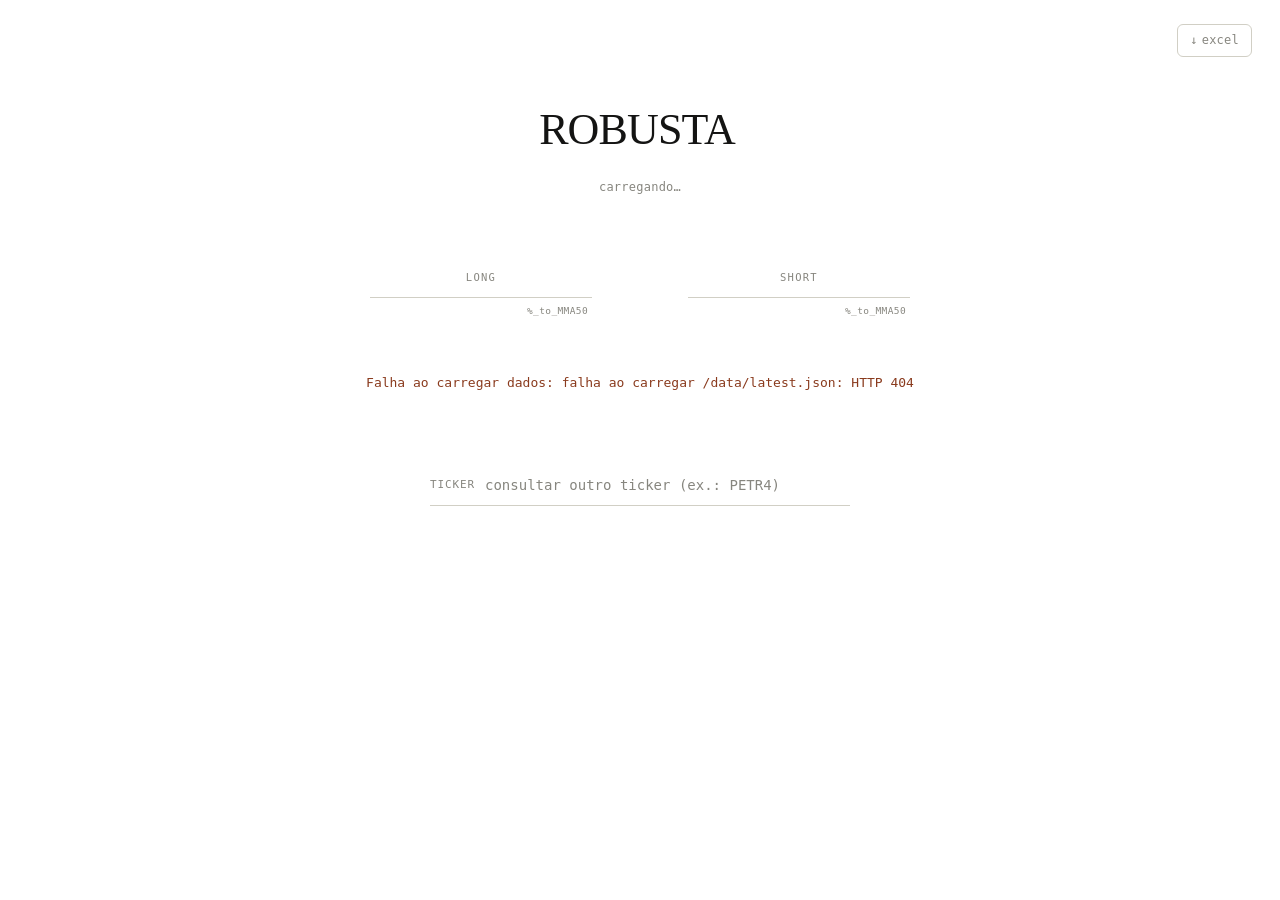
==== site/index.html @ 288c3e0b "versao para primeiro deploy" ====
<!DOCTYPE html>
<html lang="pt-BR">
<head>
  <meta charset="UTF-8">
  <meta name="viewport" content="width=device-width, initial-scale=1.0">
  <title>ROBUSTA</title>
  <link rel="stylesheet" href="assets/app.css">
</head>
<body>

  <main class="app">
    <a href="/data/latest.xlsx" download="robusta-latest.xlsx" class="download-btn">
      <span class="arrow">↓</span>excel
    </a>

    <div class="brand-center">
      <div class="name">ROBUSTA<span class="v" id="brand-version"></span></div>
    </div>
    <div class="run-stamp" id="run-stamp">carregando…</div>

    <div class="lists" id="lists" hidden>
      <div class="col">
        <div class="col-title">long</div>
        <div class="col-sub">%_to_MMA50</div>
        <div id="long-list"></div>
      </div>
      <div class="col">
        <div class="col-title">short</div>
        <div class="col-sub">%_to_MMA50</div>
        <div id="short-list"></div>
      </div>
    </div>

    <div class="status" id="status"></div>

    <form class="search-line" id="search-form" hidden>
      <span class="label">ticker</span>
      <input
        type="text"
        id="search-input"
        placeholder="consultar outro ticker (ex.: PETR4)"
        autocomplete="off"
        spellcheck="false">
    </form>
  </main>

  <script src="assets/app.js"></script>
  <script>
    (async function () {
      const $ = (id) => document.getElementById(id);

      function renderRow(item, todosTickers) {
        const ticker = item.ticker;
        const pct = todosTickers[ticker]?.pct_to_mma50;
        const val = window.ROBUSTA.formataPercentual(pct);
        const cls = (pct ?? 0) >= 0 ? "up" : "down";
        const a = document.createElement("a");
        a.className = "row";
        a.href = window.ROBUSTA.urlDoTicker(ticker);
        a.innerHTML =
          `<span class="tk">${ticker}</span>` +
          `<span class="val ${cls}">${val}</span>`;
        return a;
      }

      try {
        const dados = await window.ROBUSTA.carregaDados();

        $("brand-version").textContent = dados.robusta_version
          ? `v${dados.robusta_version}` : "";
        $("run-stamp").textContent = window.ROBUSTA.formataData(dados.generatedAt);

        const longList = $("long-list");
        const shortList = $("short-list");
        (dados.signals.longs || []).forEach((it) => longList.appendChild(renderRow(it, dados.tickers)));
        (dados.signals.shorts || []).forEach((it) => shortList.appendChild(renderRow(it, dados.tickers)));

        $("lists").hidden = false;
        $("search-form").hidden = false;

        $("search-form").addEventListener("submit", (e) => {
          e.preventDefault();
          const t = $("search-input").value.toUpperCase().trim();
          if (t) window.location.href = window.ROBUSTA.urlDoTicker(t);
        });
      } catch (err) {
        console.error(err);
        $("status").classList.add("error");
        $("status").textContent = "Falha ao carregar dados: " + err.message;
      }
    })();
  </script>
</body>
</html>
---- site/assets/app.css ----
/* ROBUSTA frontend — estilo clean inspirado em google.com */

:root {
  --ivory:    #FAF9F5;
  --slate:    #141413;
  --clay:     #D97757;
  --oat:      #E3DACC;
  --olive:    #788C5D;
  --rust:     #8A3B1E;
  --gray-150: #F0EEE6;
  --gray-300: #D1CFC5;
  --gray-500: #87867F;
  --gray-700: #3D3D3A;
  --white:    #FFFFFF;

  --serif: ui-serif, Georgia, "Times New Roman", serif;
  --sans:  system-ui, -apple-system, "Segoe UI", Roboto, sans-serif;
  --mono:  ui-monospace, "SF Mono", Menlo, Monaco, monospace;
}

* { margin: 0; padding: 0; box-sizing: border-box; }

html, body {
  font-family: var(--sans);
  background: var(--ivory);
  color: var(--gray-700);
  line-height: 1.55;
  -webkit-font-smoothing: antialiased;
}

a { color: var(--clay); text-decoration: none; }
a:hover { text-decoration: underline; }

/* ==================================================================
   DASHBOARD (index.html)
   ================================================================== */

.app {
  background: var(--white);
  min-height: 100vh;
  padding: 96px 36px 72px;
  position: relative;
}

/* botão download excel */
.download-btn {
  position: absolute;
  top: 24px;
  right: 28px;
  font-family: var(--mono);
  font-size: 12px;
  color: var(--gray-500);
  padding: 6px 12px;
  border: 1px solid var(--gray-300);
  border-radius: 6px;
  transition: color 0.12s, border-color 0.12s;
  letter-spacing: 0.02em;
}
.download-btn:hover {
  color: var(--clay);
  border-color: var(--clay);
  text-decoration: none;
}
.download-btn .arrow { margin-right: 4px; }

/* brand central */
.brand-center { text-align: center; margin-bottom: 14px; }
.brand-center .name {
  font-family: var(--serif);
  font-weight: 500;
  font-size: 44px;
  color: var(--slate);
  letter-spacing: -0.02em;
}
.brand-center .v {
  font-family: var(--mono);
  font-size: 11px;
  color: var(--gray-500);
  margin-left: 6px;
  vertical-align: 18px;
}

.run-stamp {
  text-align: center;
  font-family: var(--mono);
  font-size: 12px;
  color: var(--gray-500);
  margin-bottom: 72px;
  letter-spacing: 0.02em;
}

.lists {
  display: grid;
  grid-template-columns: 1fr 1fr;
  gap: 96px;
  max-width: 540px;
  margin: 0 auto;
}
@media (max-width: 640px) {
  .lists { grid-template-columns: 1fr; gap: 48px; max-width: 260px; }
}

.col-title {
  font-family: var(--mono);
  font-size: 10.5px;
  text-transform: uppercase;
  letter-spacing: 0.12em;
  color: var(--gray-500);
  text-align: center;
  margin-bottom: 24px;
  padding-bottom: 12px;
  border-bottom: 1px solid var(--gray-300);
}
.col-sub {
  font-family: var(--mono);
  font-size: 9.5px;
  color: var(--gray-500);
  text-align: right;
  letter-spacing: 0.04em;
  margin-top: -18px;
  margin-bottom: 14px;
  padding-right: 4px;
}

.row {
  display: flex;
  align-items: baseline;
  justify-content: space-between;
  padding: 10px 4px;
  cursor: pointer;
  border-bottom: 1px solid var(--gray-150);
  transition: background 0.08s;
  text-decoration: none;
  color: inherit;
}
.row:hover { background: var(--gray-150); text-decoration: none; }
.row:last-child { border-bottom: none; }
.row .tk {
  font-family: var(--mono);
  font-size: 17px;
  font-weight: 600;
  color: var(--slate);
  letter-spacing: 0.02em;
}
.row .val {
  font-family: var(--mono);
  font-size: 17px;
  font-weight: 600;
}
.row .val.up   { color: var(--olive); }
.row .val.down { color: var(--rust); }

.search-line {
  max-width: 420px;
  margin: 80px auto 0;
  display: flex;
  align-items: center;
  gap: 10px;
  border-bottom: 1px solid var(--gray-300);
  padding-bottom: 8px;
}
.search-line input {
  flex: 1;
  border: none;
  outline: none;
  background: transparent;
  font-family: var(--mono);
  font-size: 14px;
  color: var(--slate);
  padding: 4px 0;
}
.search-line input::placeholder { color: var(--gray-500); }
.search-line .label {
  font-family: var(--mono);
  font-size: 11px;
  color: var(--gray-500);
  text-transform: uppercase;
  letter-spacing: 0.08em;
}

/* mensagens de loading e erro */
.status {
  text-align: center;
  font-family: var(--mono);
  font-size: 13px;
  color: var(--gray-500);
  margin-top: 40px;
}
.status.error { color: var(--rust); }

/* ==================================================================
   TICKER PAGE (ticker.html)
   ================================================================== */

.tk-app {
  background: var(--white);
  max-width: 880px;
  margin: 0 auto;
  padding: 64px 56px 72px;
}
@media (max-width: 640px) {
  .tk-app {
    margin: 0;
    padding: 32px 20px;
  }
}

/* crumb com download alinhado à direita */
.tk-crumb {
  display: flex;
  justify-content: space-between;
  align-items: center;
  font-family: var(--mono);
  font-size: 11.5px;
  color: var(--gray-500);
  margin-bottom: 40px;
  letter-spacing: 0.02em;
}
.tk-crumb .download-btn {
  position: static;
  color: var(--gray-500);
  border: 1px solid var(--gray-300);
  padding: 5px 10px;
  border-radius: 6px;
  font-size: 11.5px;
}

/* header do ticker */
.tk-head {
  display: flex;
  align-items: baseline;
  justify-content: space-between;
  gap: 24px;
  margin-bottom: 6px;
}
.tk-head .name {
  font-family: var(--mono);
  font-size: 44px;
  font-weight: 700;
  color: var(--slate);
  letter-spacing: 0.01em;
}
.tk-head .name .pin {
  font-family: var(--mono);
  font-size: 11px;
  color: var(--clay);
  vertical-align: 16px;
  margin-left: 10px;
  letter-spacing: 0.08em;
}
.tk-head .price {
  font-family: var(--mono);
  font-size: 32px;
  color: var(--slate);
  font-weight: 500;
}
.tk-sub {
  display: flex;
  justify-content: space-between;
  font-family: var(--mono);
  font-size: 12px;
  color: var(--gray-500);
  padding-bottom: 28px;
  margin-bottom: 56px;
  border-bottom: 1px solid var(--gray-300);
}

/* blocos */
section.block { margin-bottom: 64px; }
section.block:last-child { margin-bottom: 0; }
.block-title {
  font-family: var(--mono);
  font-size: 10.5px;
  text-transform: uppercase;
  letter-spacing: 0.12em;
  color: var(--gray-500);
  margin-bottom: 24px;
}

/* avaliação fundamentalista — 3 stats (score, sinal, posição) */
.fund-row {
  display: grid;
  grid-template-columns: repeat(3, 1fr);
  gap: 32px;
}
@media (max-width: 720px) { .fund-row { grid-template-columns: 1fr; gap: 24px; } }
.stat .k {
  font-family: var(--mono);
  font-size: 11px;
  color: var(--gray-500);
  text-transform: uppercase;
  letter-spacing: 0.06em;
  margin-bottom: 8px;
}
.stat .v {
  font-family: var(--mono);
  font-size: 36px;
  color: var(--slate);
  font-weight: 600;
  line-height: 1;
}
.stat .v.accent { color: var(--clay); }
.stat .v.up   { color: var(--olive); }
.stat .v.down { color: var(--rust); }
.stat .sub {
  font-family: var(--mono);
  font-size: 11px;
  color: var(--gray-500);
  margin-top: 6px;
}

/* régua suporte/resistência */
.ruler { margin-top: 8px; padding: 36px 0 14px; }
.ruler svg { display: block; width: 100%; height: auto; overflow: visible; }

/* meta-pair (std_raking + momentum_break) */
.meta-pair {
  display: flex;
  gap: 56px;
  margin-top: 36px;
}
@media (max-width: 640px) { .meta-pair { flex-direction: column; gap: 18px; } }
.meta-pair .item .k {
  font-family: var(--mono);
  font-size: 11px;
  color: var(--gray-500);
  text-transform: uppercase;
  letter-spacing: 0.06em;
  margin-bottom: 6px;
}
.meta-pair .item .v {
  font-family: var(--mono);
  font-size: 20px;
  color: var(--slate);
  font-weight: 600;
}
.meta-pair .item .v.up { color: var(--olive); }
.meta-pair .item .v.down { color: var(--rust); }

/* ==================================================================
   BLOCO DA CARTEIRA (ticker.html · 7d)
   ================================================================== */

section.block.carteira {
  border-top: 1px solid var(--gray-300);
  padding-top: 40px;
}
section.block.carteira .block-title { text-align: center; }

.carteira-table {
  display: grid;
  grid-template-columns: 110px 1fr 90px;
  gap: 0;
  font-family: var(--mono);
  align-items: center;
}
@media (max-width: 820px) {
  .carteira-table {
    grid-template-columns: 90px 1fr 70px;
    font-size: 11px;
  }
}
.carteira-table .h {
  font-size: 10.5px;
  color: var(--gray-500);
  text-transform: uppercase;
  letter-spacing: 0.08em;
  padding: 0 12px 12px 12px;
  border-bottom: 1px solid var(--gray-300);
}
.carteira-table .h.r { text-align: right; }

.carteira-table .c-row {
  display: contents;
  cursor: pointer;
}
.carteira-table .c-row > div {
  padding: 14px 12px;
  border-bottom: 1px solid var(--gray-150);
  transition: background 0.08s;
}
.carteira-table .c-row:hover > div { background: var(--gray-150); }
.carteira-table .c-row:last-child > div { border-bottom: none; }
.carteira-table .c-row.active > div { background: #FBF1ED; }
.carteira-table .c-row.active .c-tk { color: var(--clay); }

.c-tk {
  font-size: 14px; font-weight: 700;
  color: var(--slate); letter-spacing: 0.02em;
}
.c-mini { padding: 8px 12px !important; }
.c-mini svg { display: block; width: 100%; height: 26px; overflow: visible; }
.c-price { font-size: 13px; color: var(--gray-700); text-align: right; }
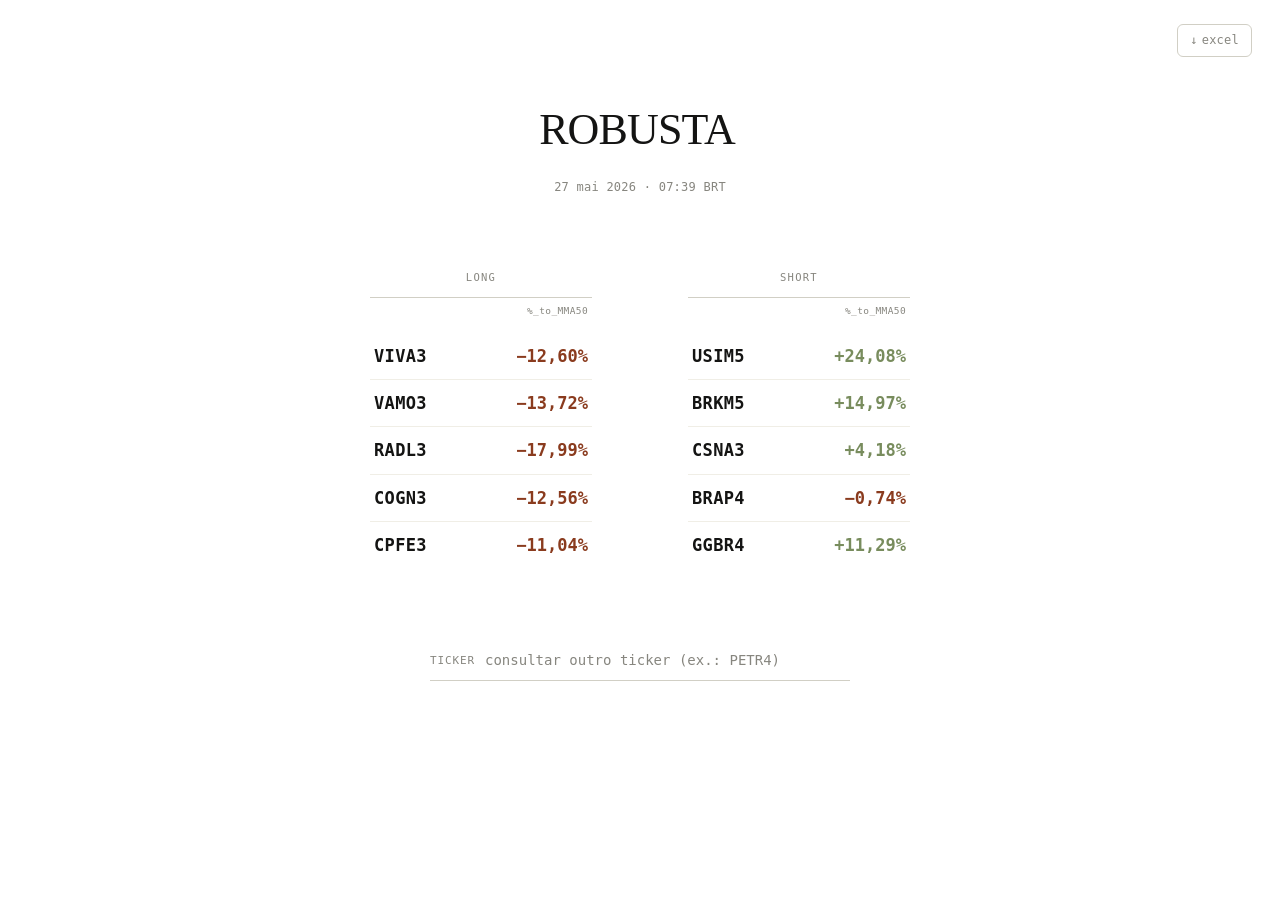
==== commit ca935f0c: "adicao do readme" ====
--- a/site/index.html
+++ b/site/index.html
@@ -9,7 +9,7 @@
 <body>
 
   <main class="app">
-    <a href="/data/latest.xlsx" download="robusta-latest.xlsx" class="download-btn">
+    <a href="./data/latest.xlsx" download="robusta-latest.xlsx" class="download-btn">
       <span class="arrow">↓</span>excel
     </a>
 
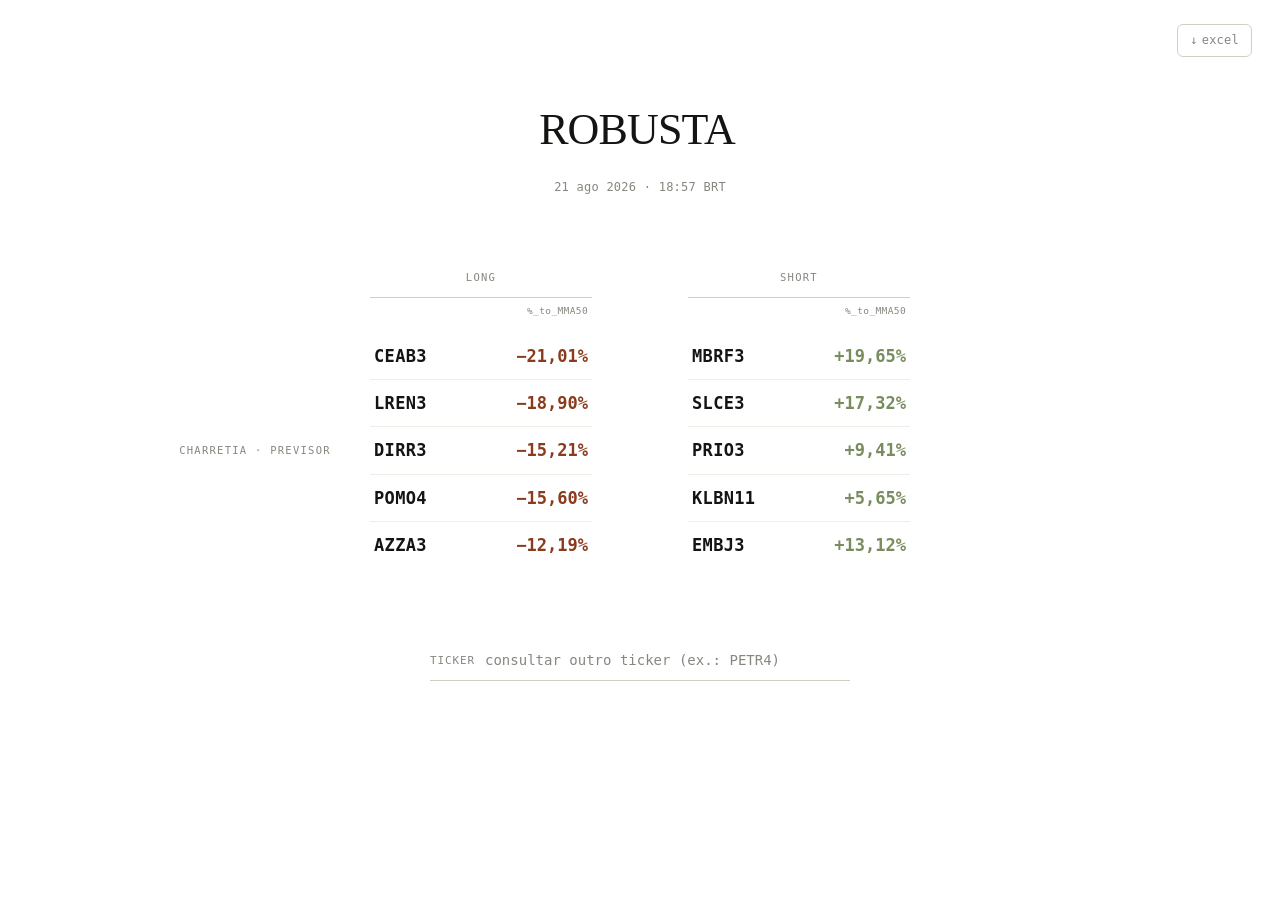
==== commit 50ff2c15: "link para a charretia" ====
--- a/site/index.html
+++ b/site/index.html
@@ -9,6 +9,15 @@
 <body>
 
   <main class="app">
+    <div class="previsor-slot">
+      <a class="previsor"
+         href="https://giovannicharret.github.io/charretia_previsor_movimentos_b3/"
+         title="CharretIA — previsor de movimentos da B3">
+        <span class="titulo">charretIA · previsor</span>
+        <span class="veredito" id="previsor-veredito" hidden></span>
+      </a>
+    </div>
+
     <a href="./data/latest.xlsx" download="robusta-latest.xlsx" class="download-btn">
       <span class="arrow">↓</span>excel
     </a>
@@ -46,6 +55,22 @@
 
   <script src="assets/app.js"></script>
   <script>
+    // Selo do previsor — independente do latest.json de propósito: uma falha
+    // aqui não pode derrubar o dashboard, nem o contrário.
+    (async function () {
+      const selo = document.getElementById("previsor-veredito");
+      try {
+        const { texto, zona } = await window.ROBUSTA.carregaVeredito();
+        selo.textContent = texto;
+        selo.classList.toggle("v-zona", zona);
+        selo.hidden = false;
+      } catch (err) {
+        // Sem rede, ou o markup de lá mudou: o link continua funcionando e o
+        // selo simplesmente não aparece. Melhor nada do que um estado errado.
+        console.warn("veredito do previsor indisponível:", err);
+      }
+    })();
+
     (async function () {
       const $ = (id) => document.getElementById(id);
 
--- a/site/assets/app.css
+++ b/site/assets/app.css
@@ -63,6 +63,82 @@
 }
 .download-btn .arrow { margin-right: 4px; }
 
+/* selo do previsor — coluna à esquerda, centrada na altura da página.
+   O slot é uma faixa vertical em grid: `align-content: center` resolve a
+   altura, `justify-items: start` mantém tudo colado à esquerda. O slot
+   encolhe pra largura do conteúdo, então não cobre o miolo centralizado. */
+.previsor-slot {
+  position: absolute;
+  top: 0;
+  bottom: 0;
+  /* Recuo proporcional: cresce com a tela pra o bloco não ficar órfão na
+     borda enquanto o miolo está centralizado.
+       14vw            → o recuo em si; aumente pra empurrar mais pro centro.
+       50% - 460px     → teto que impede invadir a coluna central. O 460 é
+                         270 (metade dos 540px das listas) + ~155 (largura do
+                         bloco) + 35 (respiro). Abaixo de 992px esse teto fica
+                         menor que a sarjeta e o @media assume.
+       36px            → piso, igual ao padding lateral do .app. */
+  left: max(36px, min(14vw, calc(50% - 460px)));
+  display: grid;
+  align-content: center;
+  justify-items: start;
+}
+/* O link em si também é grid: título em cima, selo embaixo, ambos à esquerda. */
+.previsor {
+  display: grid;
+  justify-items: start;
+  gap: 6px;
+}
+.previsor:hover { text-decoration: none; }
+
+/* Abaixo de 992px não sobra sarjeta pra coluna esquerda sem invadir as listas
+   centralizadas (é onde `50% - 460px` cai abaixo do piso de 36px); aí ela
+   volta pro fluxo normal, no topo (é o primeiro filho do .app). */
+@media (max-width: 992px) {
+  .previsor-slot {
+    position: static;
+    justify-content: start;
+    margin-bottom: 40px;
+  }
+}
+.previsor .titulo {
+  font-family: var(--mono);
+  font-size: 10.5px;
+  text-transform: uppercase;
+  letter-spacing: 0.12em;
+  color: var(--gray-500);
+  transition: color 0.12s;
+}
+.previsor:hover .titulo { color: var(--clay); text-decoration: underline; }
+
+/* .veredito: mesma forma do selo de charretia_previsor_movimentos_b3 (mono,
+   maiúsculo, 11.5px), mas repintado na paleta do ROBUSTA. O estado neutro usa
+   os mesmos tokens do .download-btn, pra os dois cantos conversarem; o raio de
+   6px também vem de lá (o original é 2px). */
+.veredito {
+  font-family: var(--mono);
+  font-size: 11.5px;
+  font-weight: 700;
+  letter-spacing: 0.06em;
+  text-transform: uppercase;
+  padding: 7px 13px;
+  border-radius: 6px;
+  white-space: nowrap;
+  color: var(--gray-500);
+  background: var(--gray-150);
+  border: 1px solid var(--gray-300);
+}
+/* Estado "índice na zona de viés" — o único em que aquela tela tem algo a
+   dizer. Usa --clay, que aqui é a cor de atenção (link, .active, .v.accent),
+   papel equivalente ao --acento do site de origem. Não usei --olive porque
+   nesta paleta ele significa "alta", direção que o selo não afirma. */
+.veredito.v-zona {
+  color: var(--clay);
+  background: rgba(217, 119, 87, 0.10);
+  border-color: rgba(217, 119, 87, 0.45);
+}
+
 /* brand central */
 .brand-center { text-align: center; margin-bottom: 14px; }
 .brand-center .name {
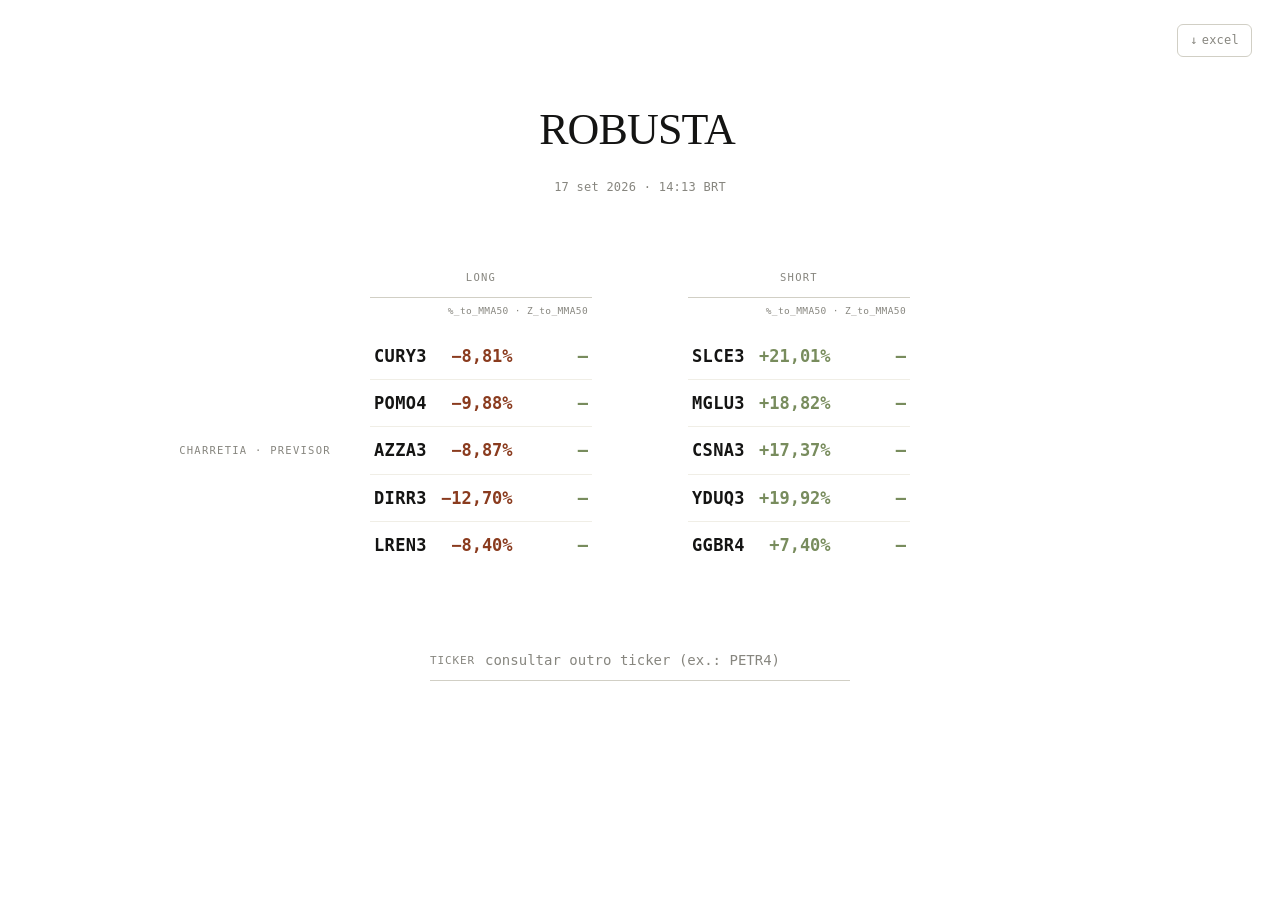
==== commit 4cf494f2: "nova forma de ranking para a mma através do z score" ====
--- a/site/index.html
+++ b/site/index.html
@@ -30,12 +30,12 @@
     <div class="lists" id="lists" hidden>
       <div class="col">
         <div class="col-title">long</div>
-        <div class="col-sub">%_to_MMA50</div>
+        <div class="col-sub">%_to_MMA50 · Z_to_MMA50</div>
         <div id="long-list"></div>
       </div>
       <div class="col">
         <div class="col-title">short</div>
-        <div class="col-sub">%_to_MMA50</div>
+        <div class="col-sub">%_to_MMA50 · Z_to_MMA50</div>
         <div id="short-list"></div>
       </div>
     </div>
@@ -79,12 +79,19 @@
         const pct = todosTickers[ticker]?.pct_to_mma50;
         const val = window.ROBUSTA.formataPercentual(pct);
         const cls = (pct ?? 0) >= 0 ? "up" : "down";
+        // Distancia padronizada: e ela que entra no distortion_ranking.
+        const z = todosTickers[ticker]?.z_to_mma50;
+        const valZ = window.ROBUSTA.formataZ(z);
+        const clsZ = (z ?? 0) >= 0 ? "up" : "down";
         const a = document.createElement("a");
         a.className = "row";
         a.href = window.ROBUSTA.urlDoTicker(ticker);
         a.innerHTML =
           `<span class="tk">${ticker}</span>` +
-          `<span class="val ${cls}">${val}</span>`;
+          `<span class="vals">` +
+          `<span class="val ${cls}">${val}</span>` +
+          `<span class="val z ${clsZ}">${valZ}</span>` +
+          `</span>`;
         return a;
       }
 
--- a/site/assets/app.css
+++ b/site/assets/app.css
@@ -225,6 +225,10 @@
 }
 .row .val.up   { color: var(--olive); }
 .row .val.down { color: var(--rust); }
+/* % e Z lado a lado, alinhados a direita em colunas de largura fixa */
+.row .vals { display: flex; gap: 14px; }
+.row .vals .val { min-width: 8ch; text-align: right; }
+.row .vals .val.z { min-width: 6ch; }
 
 .search-line {
   max-width: 420px;
